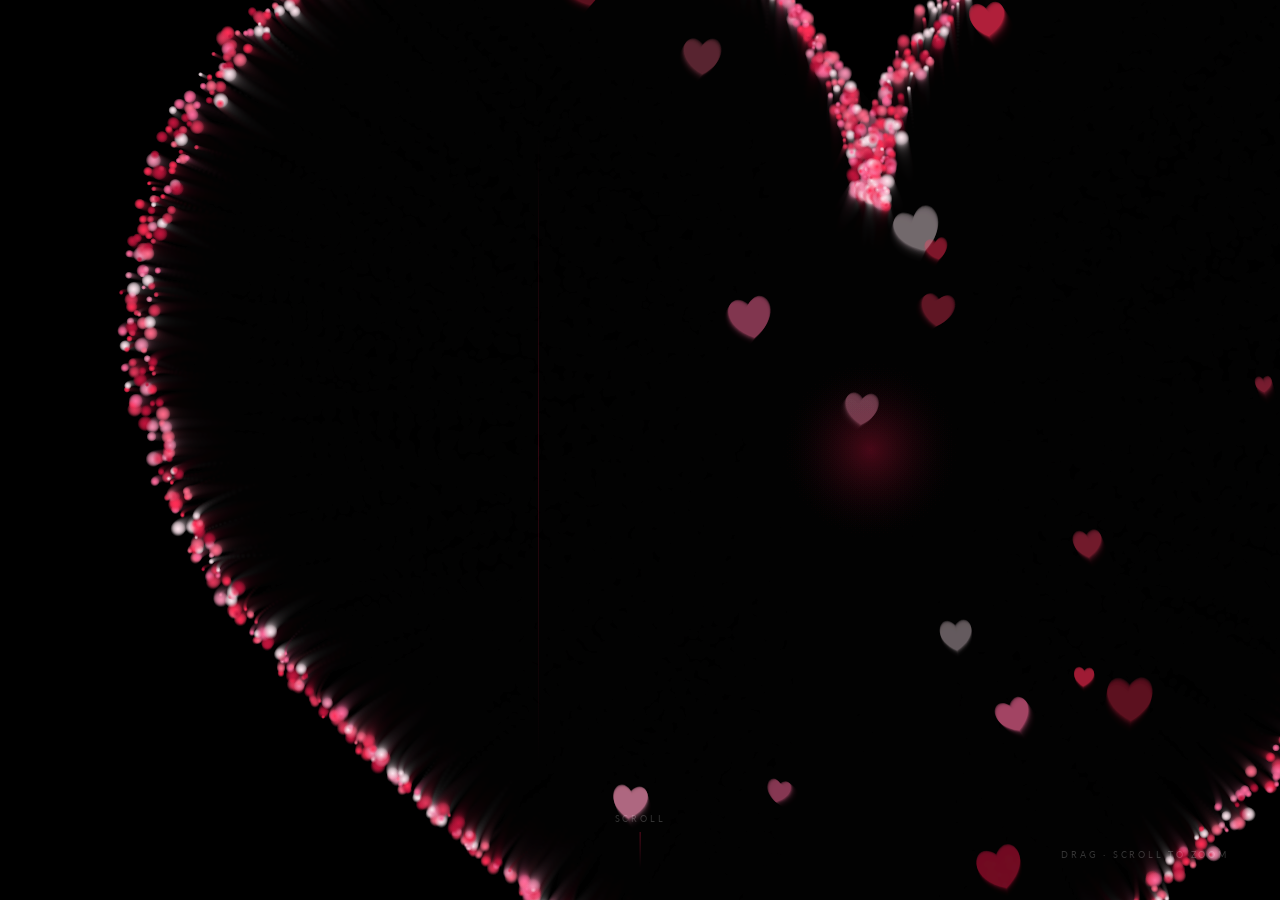
==== index.html @ e12154a9 "initial upload" ====
<!DOCTYPE html>
<html lang="en">
<head>
  <meta charset="UTF-8" />
  <meta name="viewport" content="width=device-width, initial-scale=1.0" />
  <title>Happy Anniversary ❤️</title>
  <link rel="preconnect" href="https://fonts.googleapis.com" />
  <link rel="preconnect" href="https://fonts.gstatic.com" crossorigin />
  <link href="https://fonts.googleapis.com/css2?family=Cinzel:wght@300;400&family=Cormorant+Garamond:ital,wght@0,300;1,300;1,400&family=Lato:wght@300;400&display=swap" rel="stylesheet" />
  <link rel="stylesheet" href="hero.css" />
</head>
<body>

  <section id="hero">

    <!-- Full-viewport canvas for particles -->
    <canvas id="hero-canvas"></canvas>

    <!-- LEFT: Text content -->
    <div id="hero-content" class="hero-content">
      <p class="hero-eyebrow">Happy Anniversary</p>
      <h1 class="hero-title">For You,<br><em>My Love</em></h1>
      <p class="hero-subtitle">
        Every chapter of my life<br />
        became beautiful when you<br />
        became part of the story.
      </p>
      <a href="flower.html" class="hero-cta">
        <span>Begin Our Journey</span>
        <svg width="14" height="14" viewBox="0 0 16 16" fill="none">
          <path d="M8 3v10M3 8l5 5 5-5" stroke="currentColor" stroke-width="1.2" stroke-linecap="round" stroke-linejoin="round"/>
        </svg>
      </a>
    </div>

    <!-- RIGHT: Hint label -->
    <div class="heart-hint">
      <span>drag · scroll to zoom</span>
    </div>

    <!-- Bottom scroll indicator -->
    <div class="scroll-hint">
      <span>scroll</span>
      <div class="scroll-line"></div>
    </div>

  </section>

  <script src="hero.js"></script>

</body>
</html>
---- hero.css ----
/* =============================================
   HERO.CSS — Split layout: text left, heart right
   ============================================= */

:root {
  --rose:       #c0143c;
  --rose-light: #f48fb1;
  --white:      #ffffff;
  --font-display: 'Cinzel', serif;
  --font-serif:   'Cormorant Garamond', serif;
  --font-sans:    'Lato', sans-serif;
  --ease-expo:    cubic-bezier(0.16, 1, 0.3, 1);
}

*, *::before, *::after { box-sizing: border-box; margin: 0; padding: 0; }

html, body {
  width: 100%; height: 100%;
  background: #000;
  overflow: hidden;
}

#hero {
  position: relative;
  width: 100vw;
  height: 100vh;
  overflow: hidden;
  background: radial-gradient(ellipse 120% 100% at 70% 50%, #120008 0%, #000 65%);
}

/* Canvas fills everything — particles draw on right side via JS */
#hero-canvas {
  position: absolute;
  inset: 0;
  width: 100%;
  height: 100%;
  display: block;
  cursor: grab;
}
#hero-canvas:active { cursor: grabbing; }

/* ---- LEFT: Text ---- */
.hero-content {
  position: absolute;
  top: 50%;
  left: 6vw;
  transform: translateY(-50%);
  z-index: 10;
  max-width: 420px;
  opacity: 0;
  transition: opacity 1.8s var(--ease-expo), transform 1.8s var(--ease-expo);
  transform: translateY(-50%) translateX(-20px);
  pointer-events: none;
}

.hero-content.visible {
  opacity: 1;
  transform: translateY(-50%) translateX(0);
  pointer-events: auto;
}

.hero-eyebrow {
  font-family: var(--font-sans);
  font-size: clamp(0.55rem, 1.2vw, 0.68rem);
  font-weight: 300;
  letter-spacing: 0.45em;
  text-transform: uppercase;
  color: var(--rose-light);
  margin-bottom: 1.4rem;
}

.hero-title {
  font-family: var(--font-display);
  font-size: clamp(2.8rem, 5.5vw, 5.2rem);
  font-weight: 300;
  letter-spacing: 0.05em;
  line-height: 1.06;
  color: var(--white);
  margin-bottom: 1.6rem;
  text-shadow: 0 0 80px rgba(192,20,60,0.4);
}

.hero-title em {
  font-style: italic;
  color: var(--rose-light);
  font-family: var(--font-serif);
  font-size: 1.1em;
}

.hero-subtitle {
  font-family: var(--font-serif);
  font-size: clamp(1rem, 1.8vw, 1.15rem);
  font-style: italic;
  font-weight: 300;
  color: rgba(255,255,255,0.48);
  line-height: 1.95;
  margin-bottom: 2.5rem;
}

/* CTA */
.hero-cta {
  display: inline-flex;
  align-items: center;
  gap: 0.7rem;
  padding: 0.85rem 2rem;
  font-family: var(--font-sans);
  font-size: 0.68rem;
  font-weight: 300;
  letter-spacing: 0.28em;
  text-transform: uppercase;
  text-decoration: none;
  color: var(--white);
  border: 1px solid rgba(255,255,255,0.18);
  position: relative;
  overflow: hidden;
  transition: border-color 0.4s;
}
.hero-cta::before {
  content: '';
  position: absolute;
  inset: 0;
  background: var(--rose);
  transform: translateX(-101%);
  transition: transform 0.5s var(--ease-expo);
}
.hero-cta:hover::before      { transform: translateX(0); }
.hero-cta:hover              { border-color: var(--rose); }
.hero-cta span, .hero-cta svg { position: relative; z-index: 1; }
.hero-cta:hover svg          { transform: translateY(3px); transition: transform 0.4s; }

/* ---- RIGHT: Hint ---- */
.heart-hint {
  position: absolute;
  bottom: 2.5rem;
  right: 4vw;
  z-index: 10;
  font-family: var(--font-sans);
  font-size: 0.58rem;
  letter-spacing: 0.3em;
  text-transform: uppercase;
  color: rgba(255,255,255,0.2);
  opacity: 0;
  animation: fadeIn 1s ease 4s forwards;
}

/* ---- Scroll hint ---- */
.scroll-hint {
  position: absolute;
  bottom: 2rem;
  left: 50%;
  transform: translateX(-50%);
  z-index: 10;
  display: flex;
  flex-direction: column;
  align-items: center;
  gap: 0.5rem;
  opacity: 0;
  animation: fadeIn 1s ease 4.5s forwards;
}
.scroll-hint span {
  font-family: var(--font-sans);
  font-size: 0.58rem;
  letter-spacing: 0.3em;
  text-transform: uppercase;
  color: rgba(255,255,255,0.2);
}
.scroll-line {
  width: 1px;
  height: 36px;
  background: linear-gradient(to bottom, rgba(192,20,60,0.5), transparent);
  animation: scroll-pulse 2s ease-in-out infinite;
}

/* ---- Divider line (visual) ---- */
#hero::after {
  content: '';
  position: absolute;
  top: 15%;
  bottom: 15%;
  left: 42%;
  width: 1px;
  background: linear-gradient(to bottom, transparent, rgba(192,20,60,0.15) 30%, rgba(192,20,60,0.25) 50%, rgba(192,20,60,0.15) 70%, transparent);
  pointer-events: none;
  z-index: 5;
}

/* ---- Keyframes ---- */
@keyframes fadeIn {
  to { opacity: 1; }
}
@keyframes scroll-pulse {
  0%, 100% { transform: scaleY(1); opacity: 0.5; }
  50%       { transform: scaleY(1.5); opacity: 1; }
}

/* ---- Tablet (700–1024px): tighten spacing ---- */
@media (max-width: 1024px) and (min-width: 701px) {
  .hero-content { left: 4vw; max-width: 38vw; }
}

/* ---- Mobile: stacked layout — visual top half, text bottom half ---- */
@media (max-width: 700px) {
  html, body { overflow: hidden; }

  #hero {
    background: radial-gradient(ellipse 160% 90% at 50% 38%, #120008 0%, #000 65%);
  }

  /* Canvas stays full-screen; JS will re-center the heart to top half */
  #hero-canvas { cursor: default; }
  #hero-canvas:active { cursor: default; }

  /* Cap CTA button width to match the text lines */
  .hero-cta {
    display: flex;
    width: 100%;
    justify-content: center;
  }

  /* Text block: anchored to bottom half */
  .hero-content {
    top: auto;
    bottom: 0;
    left: 0;
    right: 0;
    transform: none;
    max-width: 100%;
    padding: 1.6rem 6vw 1.8rem;
    background: linear-gradient(to top, rgba(0,0,0,0.82) 60%, transparent);
    /* override enter animation so it slides up from bottom */
    transition: opacity 1.8s var(--ease-expo), transform 1.8s var(--ease-expo);
    transform: translateY(20px);
  }
  .hero-content.visible {
    transform: translateY(0);
  }

  .hero-title {
    font-size: clamp(2rem, 8vw, 2.8rem);
    margin-bottom: 0.9rem;
  }
  .hero-subtitle {
    font-size: 0.95rem;
    line-height: 1.7;
    margin-bottom: 1.4rem;
  }
  .hero-eyebrow { margin-bottom: 0.8rem; }

  /* Divider line off */
  #hero::after { display: none; }

  /* Hints */
  .heart-hint { display: none; }
  .scroll-hint { display: none; }
}
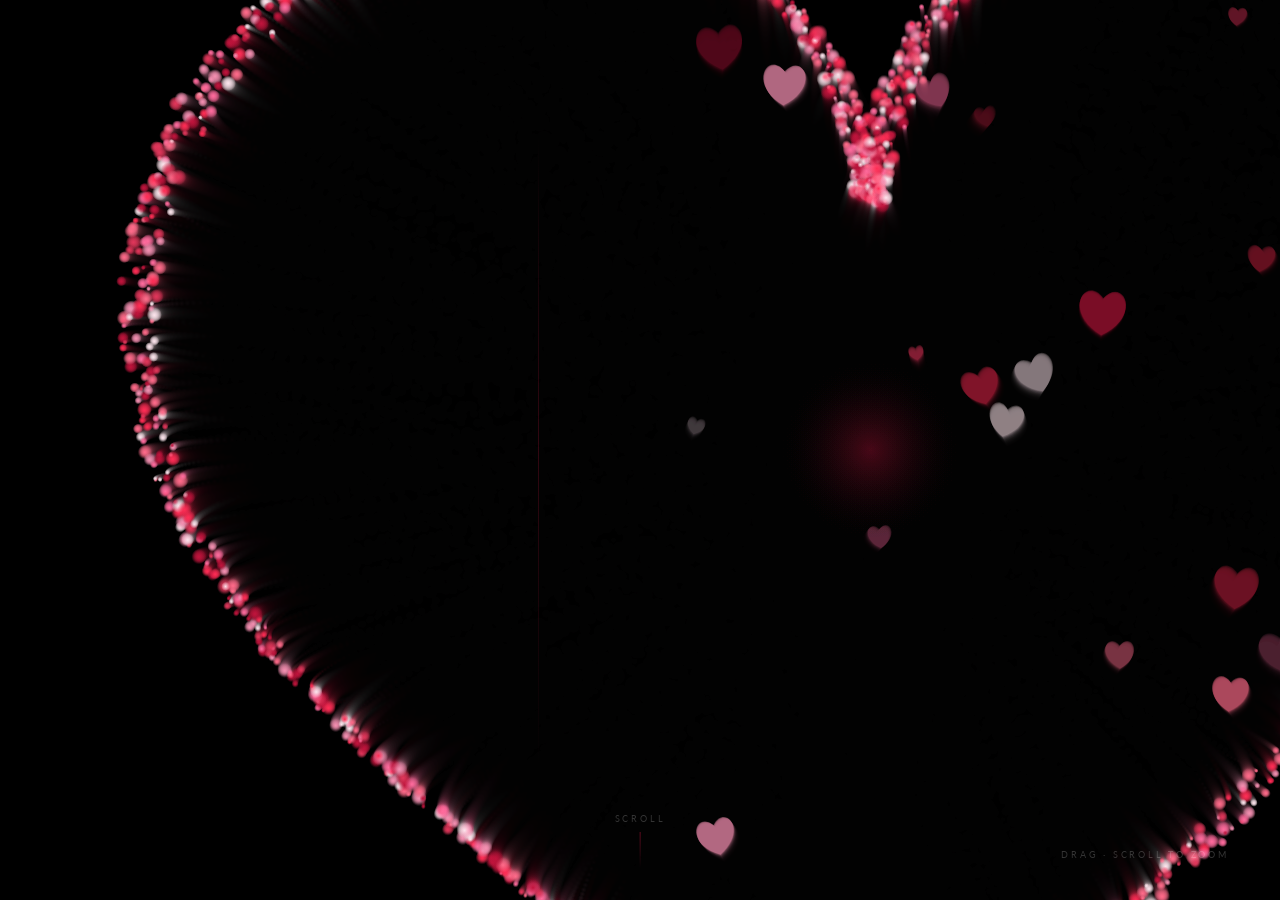
==== commit da1e12f2: "Update index.html" ====
--- a/index.html
+++ b/index.html
@@ -2,7 +2,7 @@
 <html lang="en">
 <head>
   <meta charset="UTF-8" />
-  <meta name="viewport" content="width=device-width, initial-scale=1.0" />
+  <meta name="viewport" content="width=device-width, initial-scale=1.0, viewport-fit=cover" />
   <title>Happy Anniversary ❤️</title>
   <link rel="preconnect" href="https://fonts.googleapis.com" />
   <link rel="preconnect" href="https://fonts.gstatic.com" crossorigin />
@@ -49,4 +49,4 @@
   <script src="hero.js"></script>
 
 </body>
-</html>+</html>
